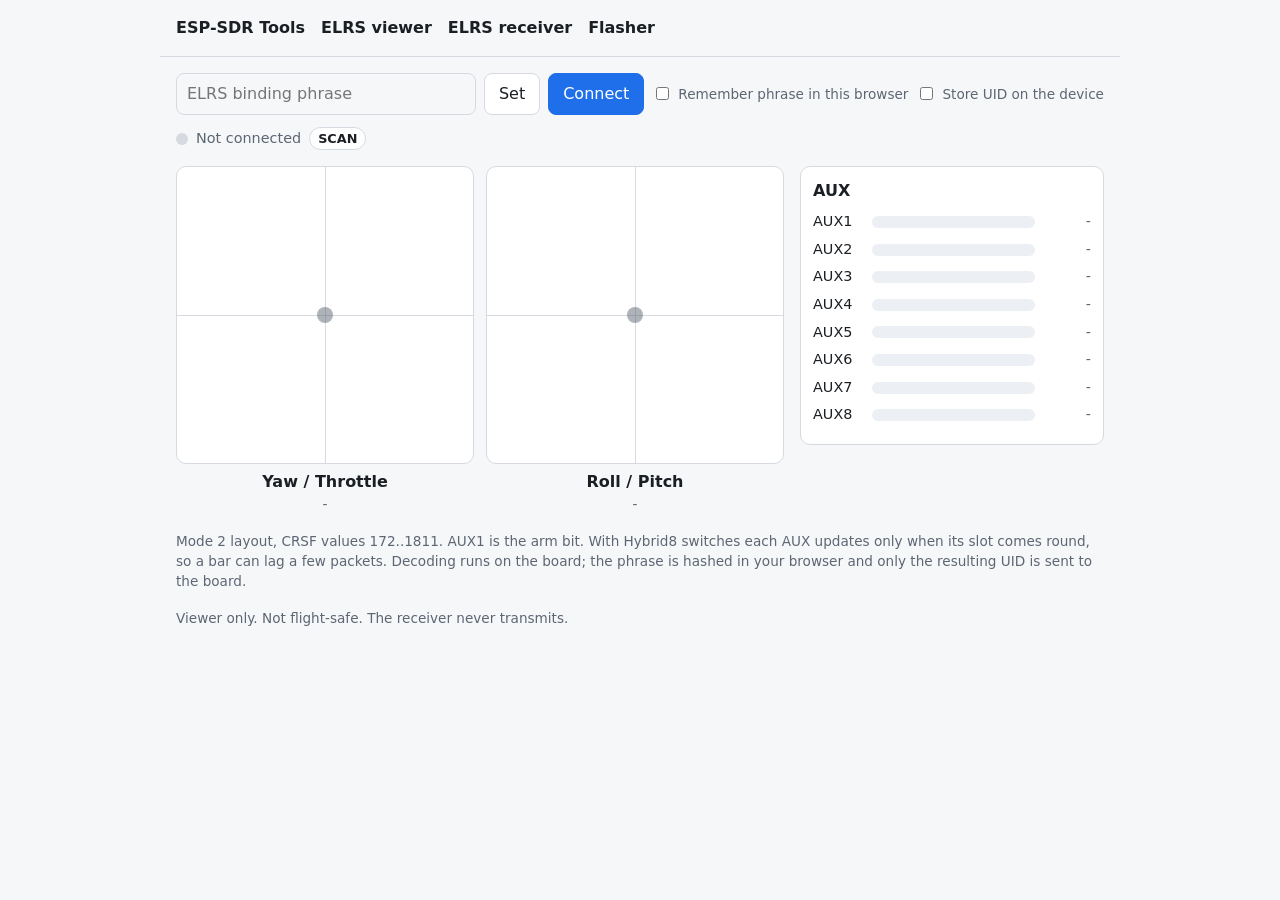
==== web/elrs-rx/index.html @ 6af2bc10 "elrs-rx page: layout C UI for the on-chip receiver Also attach a no-op catch to the pending reply in" ====
<!doctype html>
<html lang="en">
<head>
<meta charset="utf-8">
<meta name="viewport" content="width=device-width, initial-scale=1">
<title>ELRS On-chip Receiver</title>
<link rel="stylesheet" href="../style.css">
<link rel="stylesheet" href="../elrs/elrs.css">
<link rel="stylesheet" href="elrs-rx.css">
</head>
<body>
<header class="site"><a href="../">ESP-SDR Tools</a><a href="../elrs/">ELRS viewer</a><a href="./">ELRS receiver</a><a href="../flash/">Flasher</a></header>
<main>
  <div id="unsupported" class="banner" hidden>
    Web Serial is not available in this browser. Use a desktop Chrome, Edge or Opera over HTTPS (or localhost).
    Firefox and Safari do not support it.
  </div>
  <div id="message" class="banner" hidden></div>
  <div class="bar">
    <input id="phrase" class="phrase" type="password" placeholder="ELRS binding phrase" autocomplete="off" spellcheck="false" aria-label="Binding phrase">
    <button id="set">Set</button>
    <button id="connect" class="primary">Connect</button>
    <label class="remember"><input id="remember" type="checkbox"> Remember phrase in this browser</label>
    <label class="remember"><input id="store" type="checkbox"> Store UID on the device</label>
    <div class="status">
      <span id="led" class="led"></span><span id="stats">Not connected</span>
      <span id="badge" class="badge">SCAN</span>
      <span id="uidset" class="muted" hidden>UID set</span>
    </div>
  </div>
  <div id="hint" class="banner hint" hidden></div>
  <div class="grid" style="margin-top:16px">
    <div class="gimbals">
      <div class="gimbal">
        <div class="pad stale" id="padL"><div class="dot"></div></div>
        <div class="cap">Yaw / Throttle</div>
        <div class="vals" id="valsL">-</div>
      </div>
      <div class="gimbal">
        <div class="pad stale" id="padR"><div class="dot"></div></div>
        <div class="cap">Roll / Pitch</div>
        <div class="vals" id="valsR">-</div>
      </div>
    </div>
    <div class="aux">
      <h2>AUX</h2>
      <div id="auxrows"></div>
    </div>
  </div>
  <p class="note">
    Mode 2 layout, CRSF values 172..1811. AUX1 is the arm bit. With Hybrid8 switches each AUX updates only when
    its slot comes round, so a bar can lag a few packets. Decoding runs on the board; the phrase is hashed in your
    browser and only the resulting UID is sent to the board.
  </p>
  <p class="note">Viewer only. Not flight-safe. The receiver never transmits.</p>
</main>
<script type="module" src="app.js"></script>
</body>
</html>
---- web/style.css ----
:root {
  --bg: #f6f7f9;
  --panel: #ffffff;
  --fg: #1b1f24;
  --muted: #5d6673;
  --line: #d6dae0;
  --accent: #1f6feb;
  --accent-fg: #ffffff;
  --ok: #1a9c4a;
  --warn: #c98a00;
  --bad: #d1344b;
  --dot: #e5484d;
  --code: #eceff3;
}
@media (prefers-color-scheme: dark) {
  :root {
    --bg: #12151a;
    --panel: #1b2027;
    --fg: #e6e9ee;
    --muted: #9aa4b2;
    --line: #2d343e;
    --accent: #5b9bff;
    --accent-fg: #0b1220;
    --ok: #3fbf6f;
    --warn: #e0a822;
    --bad: #ff6b81;
    --dot: #ff7a7f;
    --code: #242a33;
  }
}
* { box-sizing: border-box; }
body {
  margin: 0;
  background: var(--bg);
  color: var(--fg);
  font: 16px/1.5 system-ui, -apple-system, "Segoe UI", Roboto, sans-serif;
}
main, header.site { max-width: 960px; margin: 0 auto; padding: 16px; }
header.site { display: flex; gap: 16px; align-items: baseline; flex-wrap: wrap; border-bottom: 1px solid var(--line); }
header.site a { color: var(--fg); text-decoration: none; font-weight: 600; }
header.site a:hover { color: var(--accent); }
h1 { font-size: 1.6rem; margin: 8px 0 12px; }
h2 { font-size: 1.15rem; margin: 24px 0 8px; }
a { color: var(--accent); }
code, pre { background: var(--code); border-radius: 4px; font-size: 0.9em; }
code { padding: 1px 5px; }
pre { padding: 10px; overflow-x: auto; }
.card { background: var(--panel); border: 1px solid var(--line); border-radius: 10px; padding: 16px; margin: 12px 0; }
.cards { display: grid; gap: 12px; grid-template-columns: repeat(auto-fit, minmax(260px, 1fr)); }
.cards .card { margin: 0; }
.muted { color: var(--muted); }
button, .btn {
  font: inherit;
  padding: 8px 14px;
  border-radius: 8px;
  border: 1px solid var(--line);
  background: var(--panel);
  color: var(--fg);
  cursor: pointer;
  text-decoration: none;
  display: inline-block;
}
button.primary, .btn.primary { background: var(--accent); color: var(--accent-fg); border-color: var(--accent); }
button:disabled { opacity: 0.5; cursor: default; }
input[type=text], input[type=password] {
  font: inherit;
  padding: 8px 10px;
  border-radius: 8px;
  border: 1px solid var(--line);
  background: var(--bg);
  color: var(--fg);
  min-width: 0;
}
table { border-collapse: collapse; width: 100%; font-size: 0.9rem; }
td, th { border-bottom: 1px solid var(--line); padding: 6px 8px; text-align: left; word-break: break-all; }
---- web/elrs/elrs.css ----
.bar { display: flex; flex-wrap: wrap; gap: 8px; align-items: center; }
.bar .phrase { flex: 1 1 200px; }
.status { display: flex; align-items: center; gap: 8px; flex: 1 1 100%; margin-top: 4px; color: var(--muted); font-size: 0.9rem; }
.led { width: 12px; height: 12px; border-radius: 50%; background: var(--line); flex: none; }
.led.on { background: var(--ok); }
.led.warn { background: var(--warn); }
.led.err { background: var(--bad); }
.remember { font-size: 0.85rem; color: var(--muted); display: flex; gap: 6px; align-items: center; }
.banner { background: var(--panel); border: 1px solid var(--bad); color: var(--bad); border-radius: 8px; padding: 10px 14px; margin: 12px 0; }
.banner[hidden] { display: none; }
.grid { display: grid; grid-template-columns: minmax(0, 2fr) minmax(0, 1fr); gap: 16px; align-items: start; }
.gimbals { display: grid; grid-template-columns: 1fr 1fr; gap: 12px; }
.gimbal { text-align: center; }
.pad {
  position: relative;
  width: 100%;
  aspect-ratio: 1;
  background: var(--panel);
  border: 1px solid var(--line);
  border-radius: 10px;
  background-image: linear-gradient(var(--line), var(--line)), linear-gradient(var(--line), var(--line));
  background-size: 1px 100%, 100% 1px;
  background-position: 50% 0, 0 50%;
  background-repeat: no-repeat;
}
.pad .dot {
  position: absolute;
  width: 16px; height: 16px;
  margin: -8px 0 0 -8px;
  border-radius: 50%;
  background: var(--dot);
  left: 50%; top: 50%;
}
.pad.stale .dot { background: var(--muted); opacity: 0.5; }
.gimbal .cap { margin-top: 6px; font-weight: 600; }
.gimbal .vals { color: var(--muted); font-size: 0.85rem; font-variant-numeric: tabular-nums; }
.aux { background: var(--panel); border: 1px solid var(--line); border-radius: 10px; padding: 12px; }
.aux h2 { margin: 0 0 8px; font-size: 1rem; }
.auxrow { display: grid; grid-template-columns: 3.2rem 1fr 3rem; gap: 8px; align-items: center; margin: 6px 0; font-size: 0.9rem; }
.track { height: 12px; background: var(--code); border-radius: 6px; overflow: hidden; }
.fill { height: 100%; width: 0; background: var(--accent); }
.auxrow.unseen .fill { background: var(--line); }
.auxrow .num { text-align: right; color: var(--muted); font-variant-numeric: tabular-nums; }
.note { font-size: 0.85rem; color: var(--muted); margin-top: 16px; }
@media (max-width: 640px) {
  .grid { grid-template-columns: 1fr; }
}
---- web/elrs-rx/elrs-rx.css ----
.badge { font-weight: 600; font-size: 0.8rem; padding: 1px 8px; border: 1px solid var(--line); border-radius: 999px; color: var(--fg); background: var(--panel); }
.hint { border-color: var(--warn); color: var(--warn); }
.hint[hidden] { display: none; }
.status { flex-wrap: wrap; }
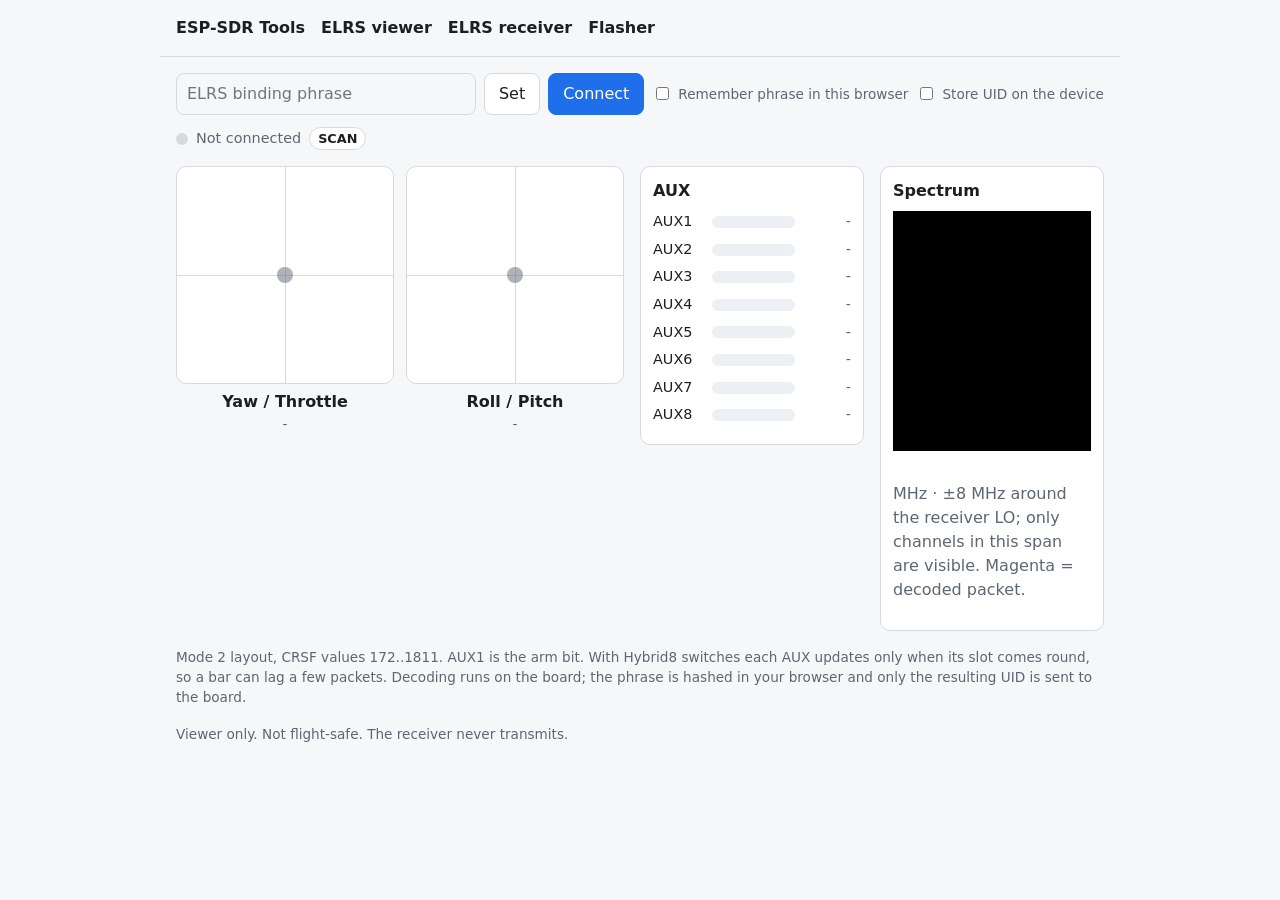
==== commit eba9763e: "web: shared spectrum waterfall; elrs-rx shows F lines next to AUX Co-Authored-By: Claude Opus 5.5 <n" ====
--- a/web/elrs-rx/index.html
+++ b/web/elrs-rx/index.html
@@ -29,7 +29,7 @@
     </div>
   </div>
   <div id="hint" class="banner hint" hidden></div>
-  <div class="grid" style="margin-top:16px">
+  <div class="grid wf3" style="margin-top:16px">
     <div class="gimbals">
       <div class="gimbal">
         <div class="pad stale" id="padL"><div class="dot"></div></div>
@@ -46,6 +46,7 @@
       <h2>AUX</h2>
       <div id="auxrows"></div>
     </div>
+    <div class="wf"><h2>Spectrum</h2><canvas id="wf" width="64" height="120"></canvas><div id="wfaxis" class="wfaxis"></div><p id="wfnote" class="muted">MHz · ±8 MHz around the receiver LO; only channels in this span are visible. Magenta = decoded packet.</p></div>
   </div>
   <p class="note">
     Mode 2 layout, CRSF values 172..1811. AUX1 is the arm bit. With Hybrid8 switches each AUX updates only when
--- a/web/elrs/elrs.css
+++ b/web/elrs/elrs.css
@@ -41,7 +41,17 @@
 .fill { height: 100%; width: 0; background: var(--accent); }
 .auxrow.unseen .fill { background: var(--line); }
 .auxrow .num { text-align: right; color: var(--muted); font-variant-numeric: tabular-nums; }
+.grid.wf3 { grid-template-columns: minmax(0, 2fr) minmax(0, 1fr) minmax(0, 1fr); }
+.wf { background: var(--panel); border: 1px solid var(--line); border-radius: 10px; padding: 12px; }
+.wf h2 { margin: 0 0 8px; font-size: 1rem; }
+.wf canvas { display: block; width: 100%; height: 240px; image-rendering: pixelated; background: #000; }
+.wfaxis { position: relative; height: 1.2em; font-size: .75rem; color: var(--muted); }
+.wfaxis span { position: absolute; transform: translateX(-50%); }
 .note { font-size: 0.85rem; color: var(--muted); margin-top: 16px; }
+@media (max-width: 960px) {
+  .grid.wf3 { grid-template-columns: 1fr 1fr; }
+  .grid.wf3 .gimbals { grid-column: 1 / -1; }
+}
 @media (max-width: 640px) {
   .grid { grid-template-columns: 1fr; }
 }
